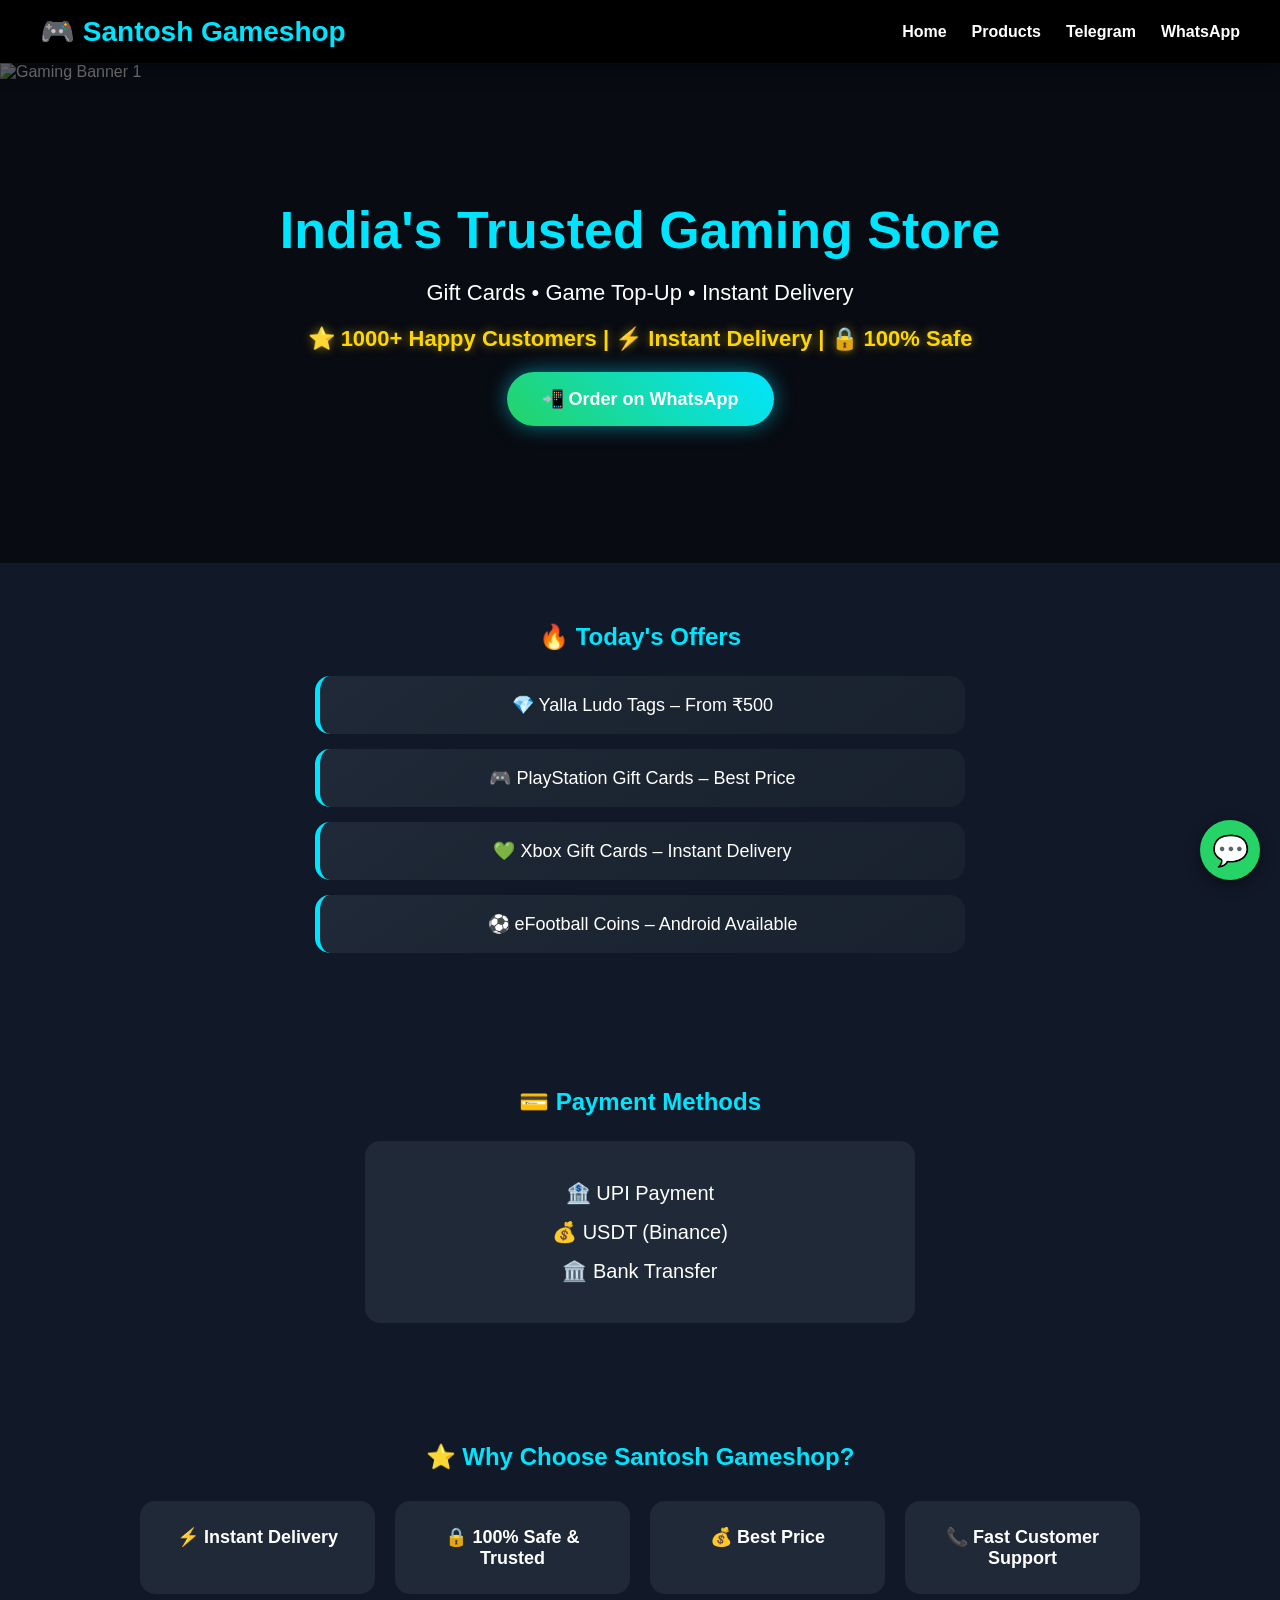
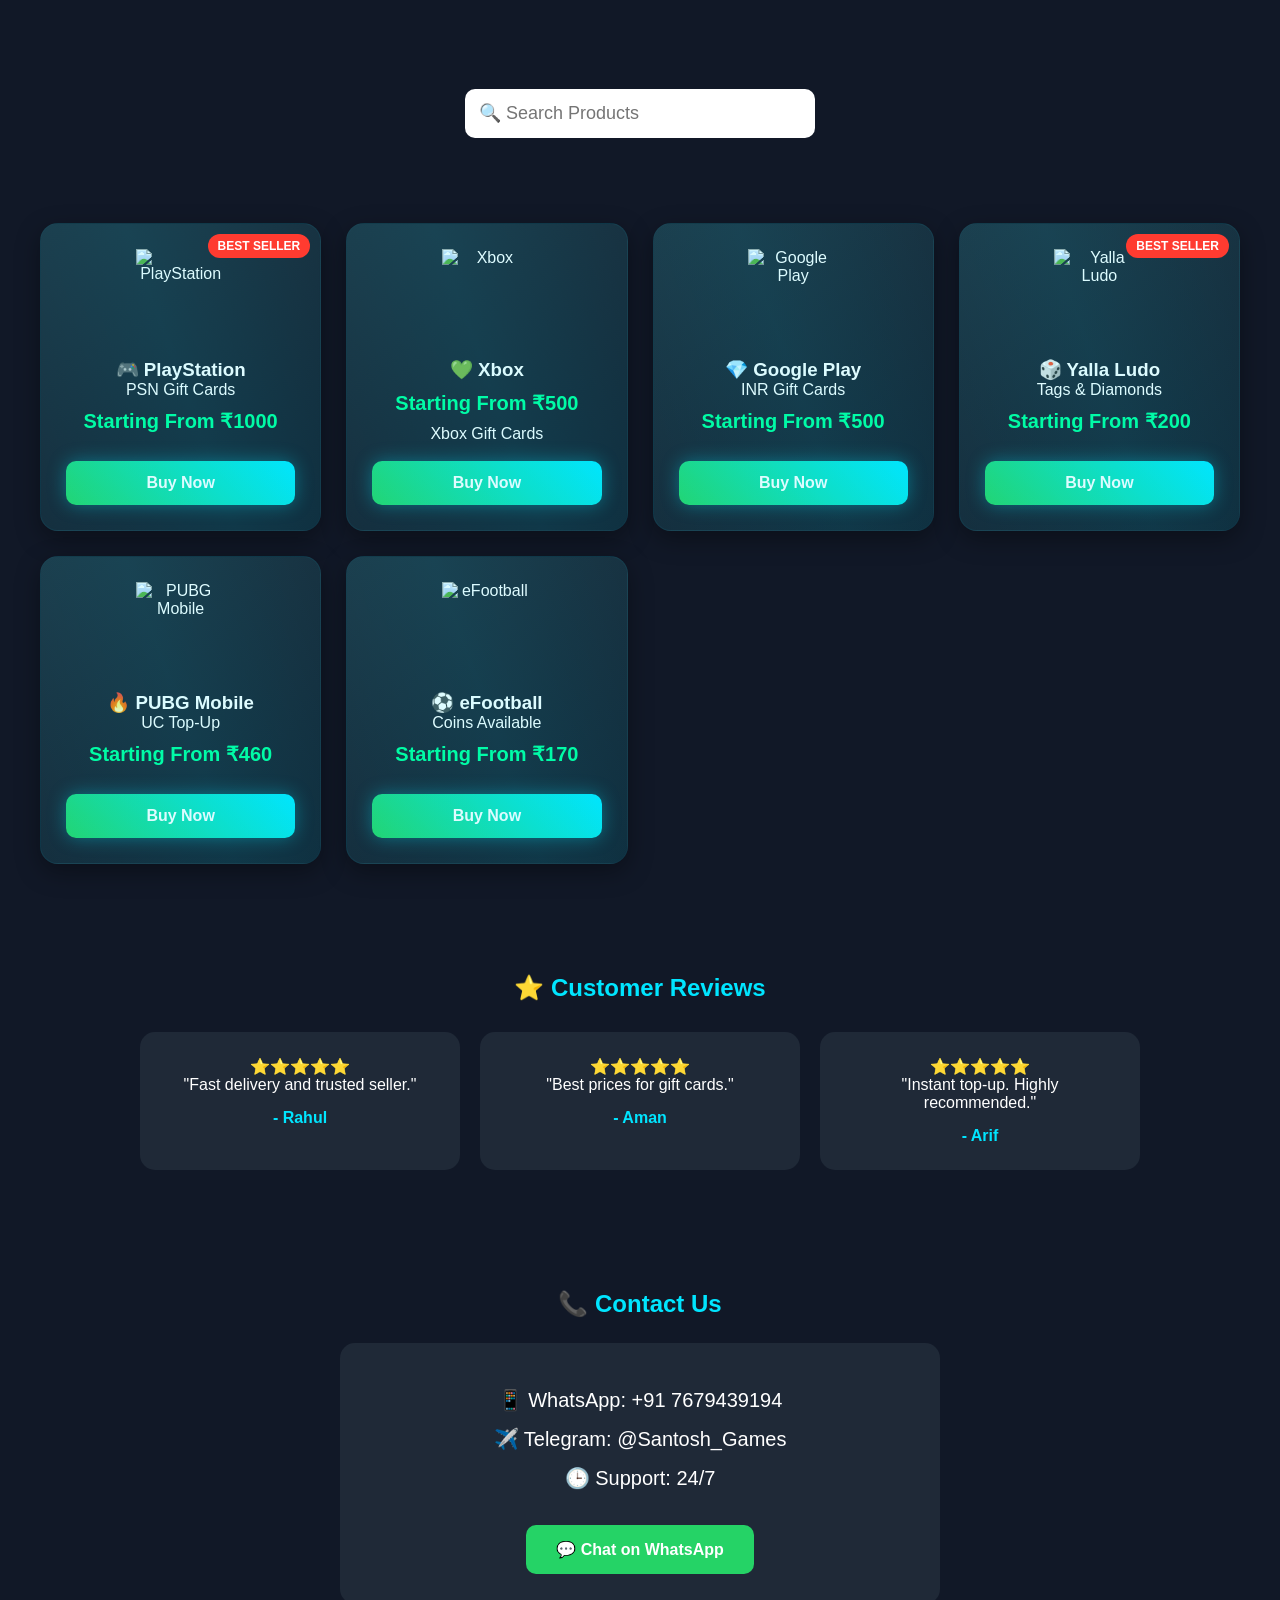
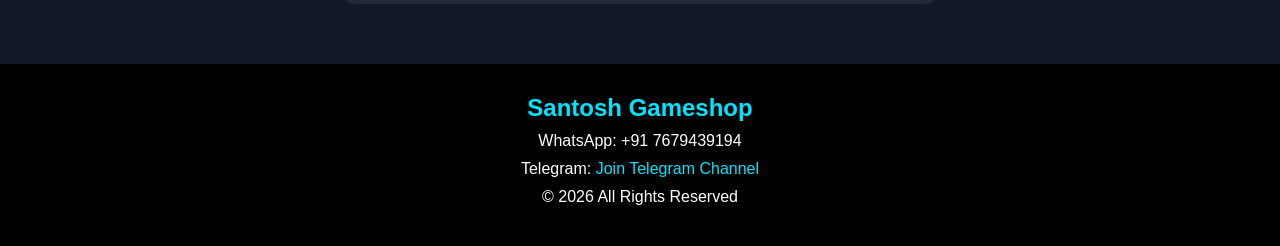
==== index.html @ 407d1cfb "Add files via upload" ====
<!DOCTYPE html>
<html lang="en">
<head>
    <meta charset="UTF-8">
    <meta name="viewport" content="width=device-width, initial-scale=1.0">
   <title>Santosh Gameshop | PlayStation, Xbox, Google Play, PUBG UC, Yalla Ludo, eFootball Coins</title>

<meta name="description" content="India's Trusted Gaming Store. Buy PlayStation Gift Cards, Xbox Gift Cards, Google Play, PUBG UC, Yalla Ludo Tags and eFootball Coins with Instant Delivery at Best Price.">

<meta name="keywords" content="Santosh Gameshop, PlayStation Gift Card, Xbox Gift Card, Google Play, PUBG UC, Yalla Ludo, eFootball, Game Topup India">

<meta name="author" content="Santosh Gameshop">

<meta name="robots" content="index, follow">

<meta name="theme-color" content="#00e5ff">
    <link rel="stylesheet" href="style.css">
</head>
<body>
<!-- Preloader -->
<div id="preloader">
    <div class="loader">
        🎮
    </div>

    <h2>Santosh Gameshop</h2>
</div>

<!-- Navbar -->
<nav class="navbar">
    <div class="logo">🎮 Santosh Gameshop</div>
<div class="menu-toggle" id="menu-toggle">
☰
</div>

    <ul>
        <li><a href="#home">Home</a></li>
        <li><a href="#products">Products</a></li>
        <li><a href="https://t.me/Santosh_Games" target="_blank">Telegram</a></li>
        <li><a href="https://wa.me/917679439194" target="_blank">WhatsApp</a></li>
    </ul>
</nav>

<!-- Hero -->
<section class="hero" id="home">

    <div class="slider">
    <img src="images/banner1.png" class="slide active" alt="Gaming Banner 1">
<img src="images/banner2.png" class="slide" alt="Gaming Banner 2">
<img src="images/banner3.png" class="slide" alt="Gaming Banner 3">
    </div>

 <div class="hero-content">
        <h1>India's Trusted Gaming Store</h1>

        <p>Gift Cards • Game Top-Up • Instant Delivery</p>

        <p class="trust">
            ⭐ 1000+ Happy Customers | ⚡ Instant Delivery | 🔒 100% Safe
        </p>

       <a href="https://wa.me/917679439194" class="btn" target="_blank">
            📲 Order on WhatsApp
        </a>
    </div>

</section>
<!-- Search -->
 <!-- Today's Offers -->
<section class="offers">

    <h2>🔥 Today's Offers</h2>

    <div class="offer-box">
        💎 Yalla Ludo Tags – From ₹500
    </div>

    <div class="offer-box">
        🎮 PlayStation Gift Cards – Best Price
    </div>

    <div class="offer-box">
        💚 Xbox Gift Cards – Instant Delivery
    </div>

    <div class="offer-box">
        ⚽ eFootball Coins – Android Available
    </div>

</section>

  <!-- Payment Methods -->
<section class="payment">

    <h2>💳 Payment Methods</h2>

    <div class="payment-box">
        <p>🏦 UPI Payment</p>
        <p>💰 USDT (Binance)</p>
        <p>🏛️ Bank Transfer</p>
    </div>

</section>

  <!-- Why Choose Us -->
<section class="why-us">

    <h2>⭐ Why Choose Santosh Gameshop?</h2>

    <div class="why-container">

        <div class="why-card">
            ⚡ Instant Delivery
        </div>

        <div class="why-card">
            🔒 100% Safe & Trusted
        </div>

        <div class="why-card">
            💰 Best Price
        </div>

        <div class="why-card">
            📞 Fast Customer Support
        </div>

    </div>

</section>
<section class="search">
    <input
        type="text"
        id="searchInput"
        placeholder="🔍 Search Products">
</section>

<!-- Products -->
<section class="products" id="products">

    <div class="card">
        <span class="badge">BEST SELLER</span>

        <img src="images/playstation.png" class="product-img" alt="PlayStation">
        <h3>🎮 PlayStation</h3>
        <p>PSN Gift Cards</p>
        <p class="price">Starting From ₹1000</p>
        <a href="https://wa.me/917679439194" class="buy-btn" target="_blank">
    Buy Now
</a>
    </div>

    <div class="card">
        <img src="images/xbox.png" class="product-img" alt="Xbox">
        <h3>💚 Xbox</h3>
        <p class="price">Starting From ₹500</p>
        <p>Xbox Gift Cards</p>
        <a href="https://wa.me/917679439194" class="buy-btn" target="_blank">
    Buy Now
</a>
    </div>

    <div class="card">
       
        <img src="images/googleplay.png" class="product-img" alt="Google Play">
        <h3>💎 Google Play</h3>
        <p>INR Gift Cards</p>
        <p class="price">Starting From ₹500</p>
        <a href="https://wa.me/917679439194" class="buy-btn" target="_blank">
    Buy Now
</a>
    </div>

    <div class="card">
        <span class="badge">BEST SELLER</span>

        <img src="images/yalla.png" class="product-img" alt="Yalla Ludo">
        
        <h3>🎲 Yalla Ludo</h3>
        <p>Tags & Diamonds</p>
        <p class="price">Starting From ₹200</p>
        <a href="https://wa.me/917679439194" class="buy-btn" target="_blank">
    Buy Now
</a>
    </div>

    <div class="card">
        <img src="images/pubg.png" class="product-img" alt="PUBG Mobile">
        <h3>🔥 PUBG Mobile</h3>
        <p>UC Top-Up</p>
        <p class="price">Starting From ₹460</p>
        <a href="https://wa.me/917679439194" class="buy-btn" target="_blank">
    Buy Now
</a>
    </div>

    <div class="card">
        <img src="images/efootball.png" class="product-img" alt="eFootball">
        <h3>⚽ eFootball</h3>
        <p>Coins Available</p>
<p class="price">Starting From ₹170</p>
        <a href="https://wa.me/917679439194" class="buy-btn" target="_blank">
    Buy Now
</a>
    </div>
</section>
<!-- Customer Reviews -->
<section class="reviews">

    <h2>⭐ Customer Reviews</h2>

    <div class="review-container">

        <div class="review-card">
            ⭐⭐⭐⭐⭐
            <p>"Fast delivery and trusted seller."</p>
            <h4>- Rahul</h4>
        </div>

        <div class="review-card">
            ⭐⭐⭐⭐⭐
            <p>"Best prices for gift cards."</p>
            <h4>- Aman</h4>
        </div>

        <div class="review-card">
            ⭐⭐⭐⭐⭐
            <p>"Instant top-up. Highly recommended."</p>
            <h4>- Arif</h4>
        </div>

    </div>

</section>
<!-- Contact Us -->
<section class="contact">

    <h2>📞 Contact Us</h2>

    <div class="contact-box">

        <p>📱 WhatsApp: +91 7679439194</p>

        <p>✈️ Telegram: @Santosh_Games</p>

        <p>🕒 Support: 24/7</p>

        <a href="https://wa.me/917679439194" class="contact-btn" target="_blank">
            💬 Chat on WhatsApp
        </a>

    </div>

</section>
<!-- Footer -->
<footer>

    <h2>Santosh Gameshop</h2>

    <p>WhatsApp: +91 7679439194</p>

    <p>
        Telegram:
        <a href="https://t.me/Santosh_Games" target="_blank">
            Join Telegram Channel
        </a>
    </p>

    <p>© 2026 All Rights Reserved</p>

</footer>

<script src="script.js"></script>

<a href="https://wa.me/917679439194" class="whatsapp-float" target="_blank">
    💬
</a>

<button id="topBtn" onclick="topFunction()">⬆</button>

</body>
</html>
---- style.css ----
*{
    margin:0;
    padding:0;
    box-sizing:border-box;
    font-family:Arial,sans-serif;
}

html{
    scroll-behavior:smooth;
}

body{
    background:#111827;
    color:#fff;
}

/* =======================
   PRELOADER
======================= */

#preloader{
    position:fixed;
    top:0;
    left:0;
    width:100%;
    height:100%;
    background:#111827;
    display:flex;
    justify-content:center;
    align-items:center;
    flex-direction:column;
    z-index:99999;
}

.loader{
    font-size:70px;
    animation:spin 1s linear infinite;
}

#preloader h2{
    margin-top:20px;
    color:#00e5ff;
}

@keyframes spin{
    from{
        transform:rotate(0deg);
    }
    to{
        transform:rotate(360deg);
    }
}

/* =======================
   NAVBAR
======================= */

.navbar{
    position:sticky;
    top:0;
    z-index:1000;
    display:flex;
    justify-content:space-between;
    align-items:center;
    background:#000;
    padding:15px 40px;
    box-shadow:0 5px 20px rgba(0,0,0,.4);
}

.logo{
    font-size:28px;
    font-weight:bold;
    color:#00e5ff;
}

.navbar ul{
    display:flex;
    gap:25px;
    list-style:none;
}

.navbar ul li a{
    color:#fff;
    text-decoration:none;
    font-weight:bold;
    transition:.3s;
}

.navbar ul li a:hover{
    color:#00e5ff;
}

.menu-toggle{
    display:none;
    font-size:32px;
    cursor:pointer;
}

/* =======================
   HERO
======================= */

.hero{
    position:relative;
    width:100%;
    height:500px;
    overflow:hidden;
}

/* Slider */

.slider{
    position:absolute;
    width:100%;
    height:100%;
}

.slide{
    position:absolute;
    width:100%;
    height:100%;
    object-fit:cover;
    opacity:0;
    transition:opacity 1s ease-in-out;
}

.slide.active{
    opacity:1;
}

/* Overlay */

.hero::before{
    content:"";
    position:absolute;
    inset:0;
    background:rgba(0,0,0,.55);
    z-index:1;
}

/* Text */

.hero-content{
    position:absolute;
    top:50%;
    left:50%;
    transform:translate(-50%,-50%);
    width:100%;
    z-index:2;
    text-align:center;
}

.hero-content h1{
    font-size:52px;
    color:#00e5ff;
}

.hero-content p{
    margin:20px 0;
    font-size:22px;
}

.btn{
    display:inline-block;
    padding:16px 35px;
    background:linear-gradient(45deg,#25D366,#00e5ff);
    color:#fff;
    text-decoration:none;
    font-size:18px;
    font-weight:bold;
    border-radius:50px;
    transition:.4s;
    box-shadow:0 0 20px rgba(0,229,255,.5);
}

.btn:hover{
    transform:translateY(-4px) scale(1.05);
    box-shadow:0 0 30px rgba(0,229,255,.8);
}

/* =======================
   SEARCH
======================= */

.search{
    text-align:center;
    padding:35px 20px;
}

#searchInput{
    width:350px;
    max-width:90%;
    padding:14px;
    border:none;
    border-radius:10px;
    font-size:18px;
    outline:none;
}

/* =======================
   PRODUCTS
======================= */

.products{
    display:grid;
    grid-template-columns:repeat(auto-fit,minmax(250px,1fr));
    gap:25px;
    padding:50px 40px;
}
.card{
    position:relative;
    background:linear-gradient(145deg,#1f2937,#111827);
    border:1px solid rgba(0,229,255,.15);
    padding:25px;
    border-radius:18px;
    text-align:center;
    overflow:hidden;
    transition:.4s;
    display:flex;
    flex-direction:column;
    justify-content:space-between;
    box-shadow:0 8px 25px rgba(0,0,0,.35);
}

.card::before{
    content:"";
    position:absolute;
    top:-50%;
    left:-50%;
    width:200%;
    height:200%;
    background:linear-gradient(
        45deg,
        transparent,
        rgba(0,229,255,.15),
        transparent
    );
    transform:rotate(25deg);
    transition:.6s;
}

.card:hover::before{
    left:100%;
}

.card:hover{
    transform:translateY(-12px) scale(1.03);
    border-color:#00e5ff;
    box-shadow:0 0 35px rgba(0,229,255,.45);
}
.product-img{
    width:90px;
    height:90px;
    object-fit:contain;
    margin:0 auto 20px;
    transition:.4s;
}

.card:hover .product-img{
    transform:scale(1.12) rotate(6deg);
}

.price{
    color:#00ff99;
    font-size:20px;
    font-weight:bold;
    margin:10px 0;
}

.buy-btn{
    display:block;
    margin-top:18px;
    padding:13px;
    background:linear-gradient(45deg,#25D366,#00e5ff);
    color:#fff;
    text-decoration:none;
    border-radius:10px;
    font-weight:bold;
    transition:.35s;
    box-shadow:0 0 18px rgba(0,229,255,.35);
}

.buy-btn:hover{
    transform:translateY(-3px);
    box-shadow:0 0 28px rgba(0,229,255,.6);
}

.badge{
    position:absolute;
    top:10px;
    right:10px;
    background:#ff3b30;
    color:#fff;
    padding:5px 10px;
    border-radius:20px;
    font-size:12px;
    font-weight:bold;
}

/* =======================
   OFFERS
======================= */

.offers{
    padding:60px 20px;
    text-align:center;
}

.offers h2{
    color:#00e5ff;
    margin-bottom:25px;
}

.offer-box{
    max-width:650px;
    margin:15px auto;
    padding:18px;
    background:linear-gradient(145deg,#1f2937,#18212d);
    border-left:5px solid #00e5ff;
    border-radius:15px;
    font-size:18px;
    transition:.35s;
}

.offer-box:hover{
    transform:translateY(-5px);
    box-shadow:0 0 25px rgba(0,229,255,.35);

}

/* =======================
   PAYMENT
======================= */

.payment{
    padding:60px 20px;
    text-align:center;
}

.payment h2{
    color:#00e5ff;
    margin-bottom:25px;
}

.payment-box{
    max-width:550px;
    margin:auto;
    background:#1f2937;
    border-radius:15px;
    padding:25px;
}

.payment-box p{
    margin:15px 0;
    font-size:20px;
}

/* =======================
   WHY US
======================= */

.why-us{
    padding:60px 20px;
    text-align:center;
}

.why-us h2{
    color:#00e5ff;
    margin-bottom:30px;
}

.why-container{
    display:grid;
    grid-template-columns:repeat(auto-fit,minmax(220px,1fr));
    gap:20px;
    max-width:1000px;
    margin:auto;
}

.why-card{
    background:#1f2937;
    padding:25px;
    border-radius:15px;
    transition:.3s;
    font-size:18px;
    font-weight:bold;
}

.why-card:hover{
    background:#00bcd4;
    color:#000;
    transform:translateY(-8px);
}/* =======================
   REVIEWS
======================= */

.reviews{
    padding:60px 20px;
    text-align:center;
}

.reviews h2{
    color:#00e5ff;
    margin-bottom:30px;
}

.review-container{
    display:grid;
    grid-template-columns:repeat(auto-fit,minmax(250px,1fr));
    gap:20px;
    max-width:1000px;
    margin:auto;
}

.review-card{
    background:#1f2937;
    padding:25px;
    border-radius:15px;
    transition:.3s;
}

.review-card:hover{
    background:#00bcd4;
    color:#000;
    transform:translateY(-8px);
}

.review-card h4{
    margin-top:15px;
    color:#00e5ff;
}

/* =======================
   CONTACT
======================= */

.contact{
    padding:60px 20px;
    text-align:center;
}

.contact h2{
    color:#00e5ff;
    margin-bottom:25px;
}

.contact-box{
    max-width:600px;
    margin:auto;
    background:#1f2937;
    padding:30px;
    border-radius:15px;
}

.contact-box p{
    margin:15px 0;
    font-size:20px;
}

.contact-btn{
    display:inline-block;
    margin-top:20px;
    padding:15px 30px;
    background:#25D366;
    color:#fff;
    text-decoration:none;
    border-radius:10px;
    font-weight:bold;
}

.contact-btn:hover{
    background:#128C7E;
}

/* =======================
   FOOTER
======================= */

footer{
    background:#000;
    text-align:center;
    padding:30px 20px;
}

footer h2{
    color:#00e5ff;
    margin-bottom:10px;
}

footer p{
    margin:10px 0;
}

footer a{
    color:#00e5ff;
    text-decoration:none;
}

footer a:hover{
    text-decoration:underline;
}

/* =======================
   FLOATING WHATSAPP
======================= */

.whatsapp-float{
    position:fixed;
    right:20px;
    bottom:20px;
    width:60px;
    height:60px;
    background:#25D366;
    color:#fff;
    border-radius:50%;
    display:flex;
    justify-content:center;
    align-items:center;
    text-decoration:none;
    font-size:30px;
    z-index:999;
    box-shadow:0 5px 15px rgba(0,0,0,.4);
    transition:.3s;
}

.whatsapp-float:hover{
    transform:scale(1.1);
}

/* =======================
   TOP BUTTON
======================= */

#topBtn{
    display:none;
    position:fixed;
    right:20px;
    bottom:95px;
    width:55px;
    height:55px;
    border:none;
    border-radius:50%;
    background:#00e5ff;
    color:#000;
    font-size:22px;
    cursor:pointer;
    z-index:999;
}

#topBtn:hover{
    background:#25D366;
    color:#fff;
}

/* =======================
   MOBILE
======================= */

@media(max-width:768px){

    .navbar{
        padding:15px 20px;
        flex-wrap:wrap;
    }

    .menu-toggle{
        display:block;
        color:#fff;
    }

    .navbar ul{
        display:none;
        width:100%;
        flex-direction:column;
        text-align:center;
        margin-top:15px;
        gap:15px;
    }

    .navbar ul.active{
        display:flex;
    }

    .hero{
        height:350px;
    }

    .hero-content h1{
        font-size:34px;
    }

    .hero-content p{
        font-size:18px;
    }

    .products,
    .review-container,
    .why-container{
        grid-template-columns:1fr;
    }

    .products{
        padding:20px;
    }

    .offer-box,
    .payment-box,
    .contact-box{
        width:95%;
    }

    .logo{
        font-size:22px;
    }

}.trust{
    margin:20px 0;
    color:#FFD700;
    font-size:18px;
    font-weight:bold;
    text-shadow:0 0 10px rgba(255,215,0,.5);
}/* Hero Text Animation */

.hero-content{
    animation:fadeUp 1.2s ease;
}

.hero-content h1{
    animation:glow 2s infinite alternate;
}

@keyframes fadeUp{
    from{
        opacity:0;
        transform:translate(-50%,-35%);
    }
    to{
        opacity:1;
        transform:translate(-50%,-50%);
    }
}

@keyframes glow{
    from{
        text-shadow:0 0 10px #00e5ff;
    }
    to{
        text-shadow:0 0 25px #00e5ff,
                    0 0 45px #00e5ff;
    }
}html{
scroll-padding-top:90px;
}

section{
scroll-margin-top:90px;
}

::selection{
background:#00e5ff;
color:#000;
}
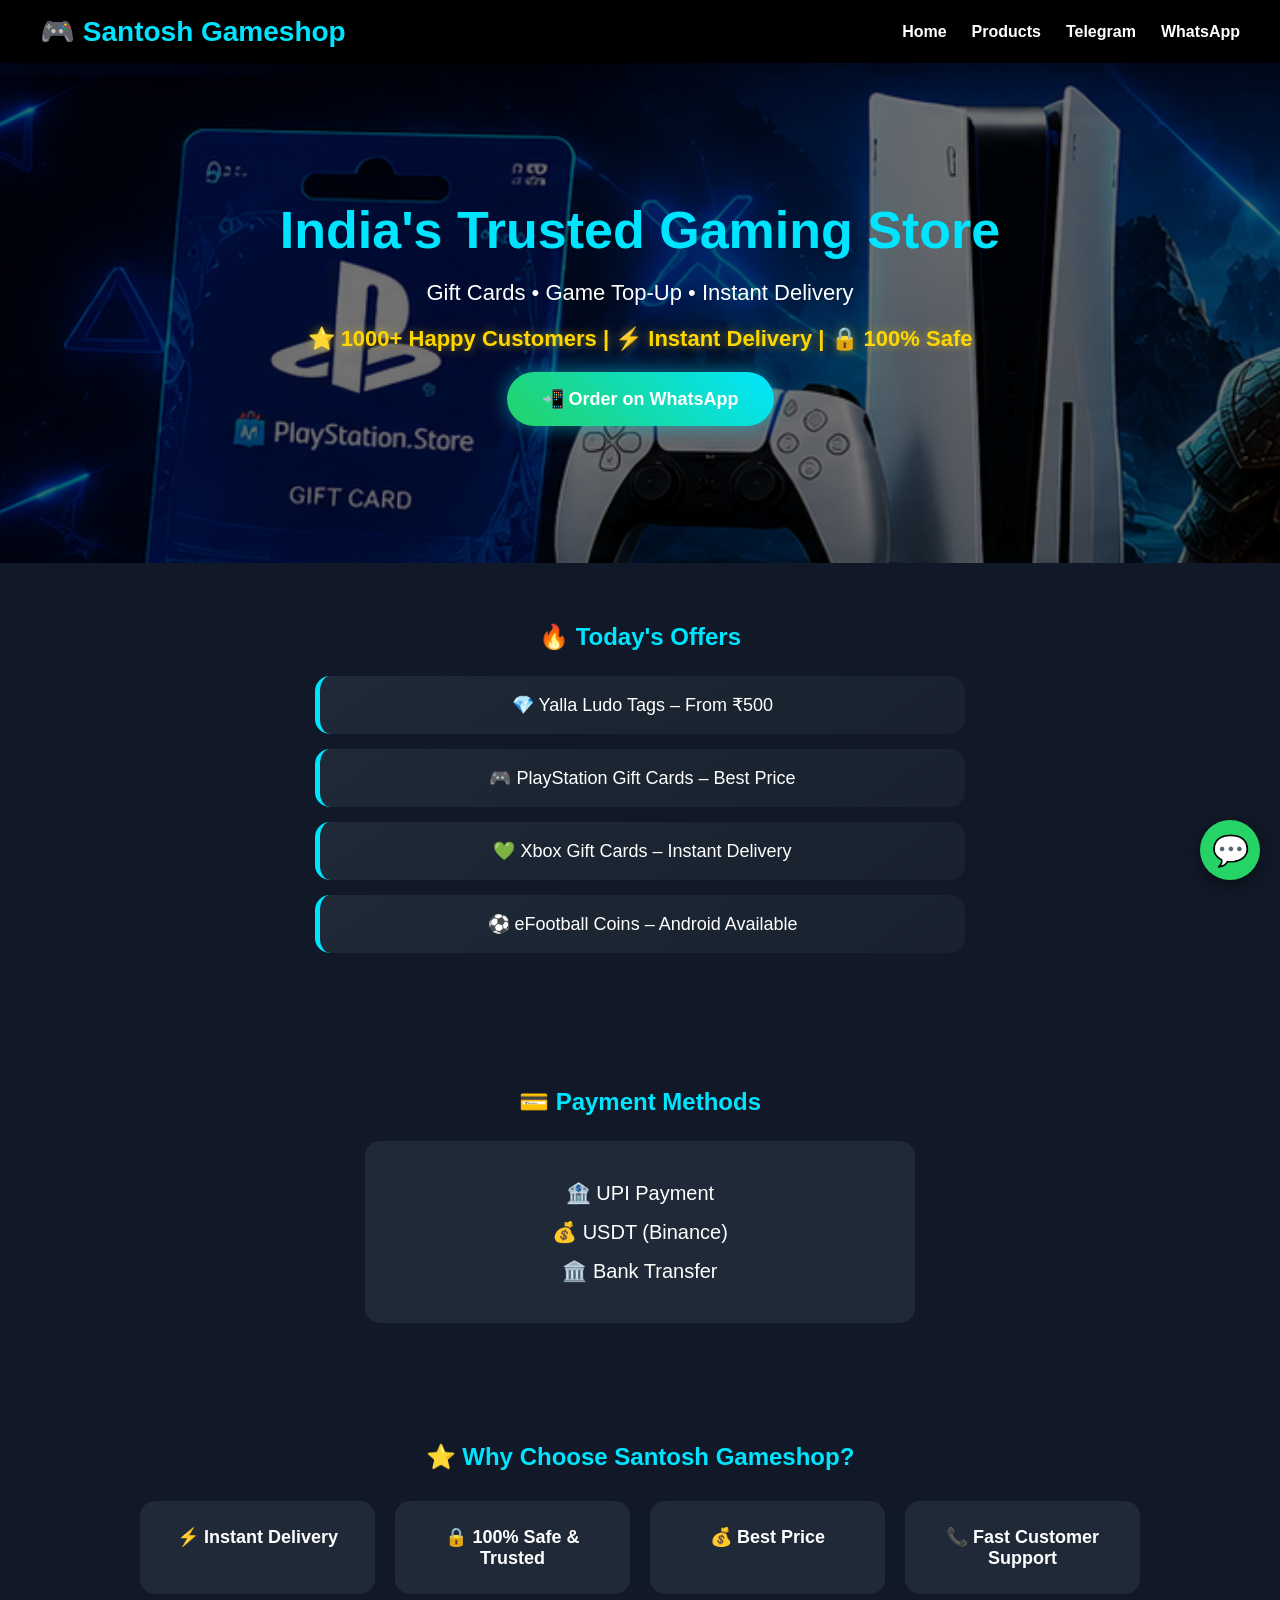
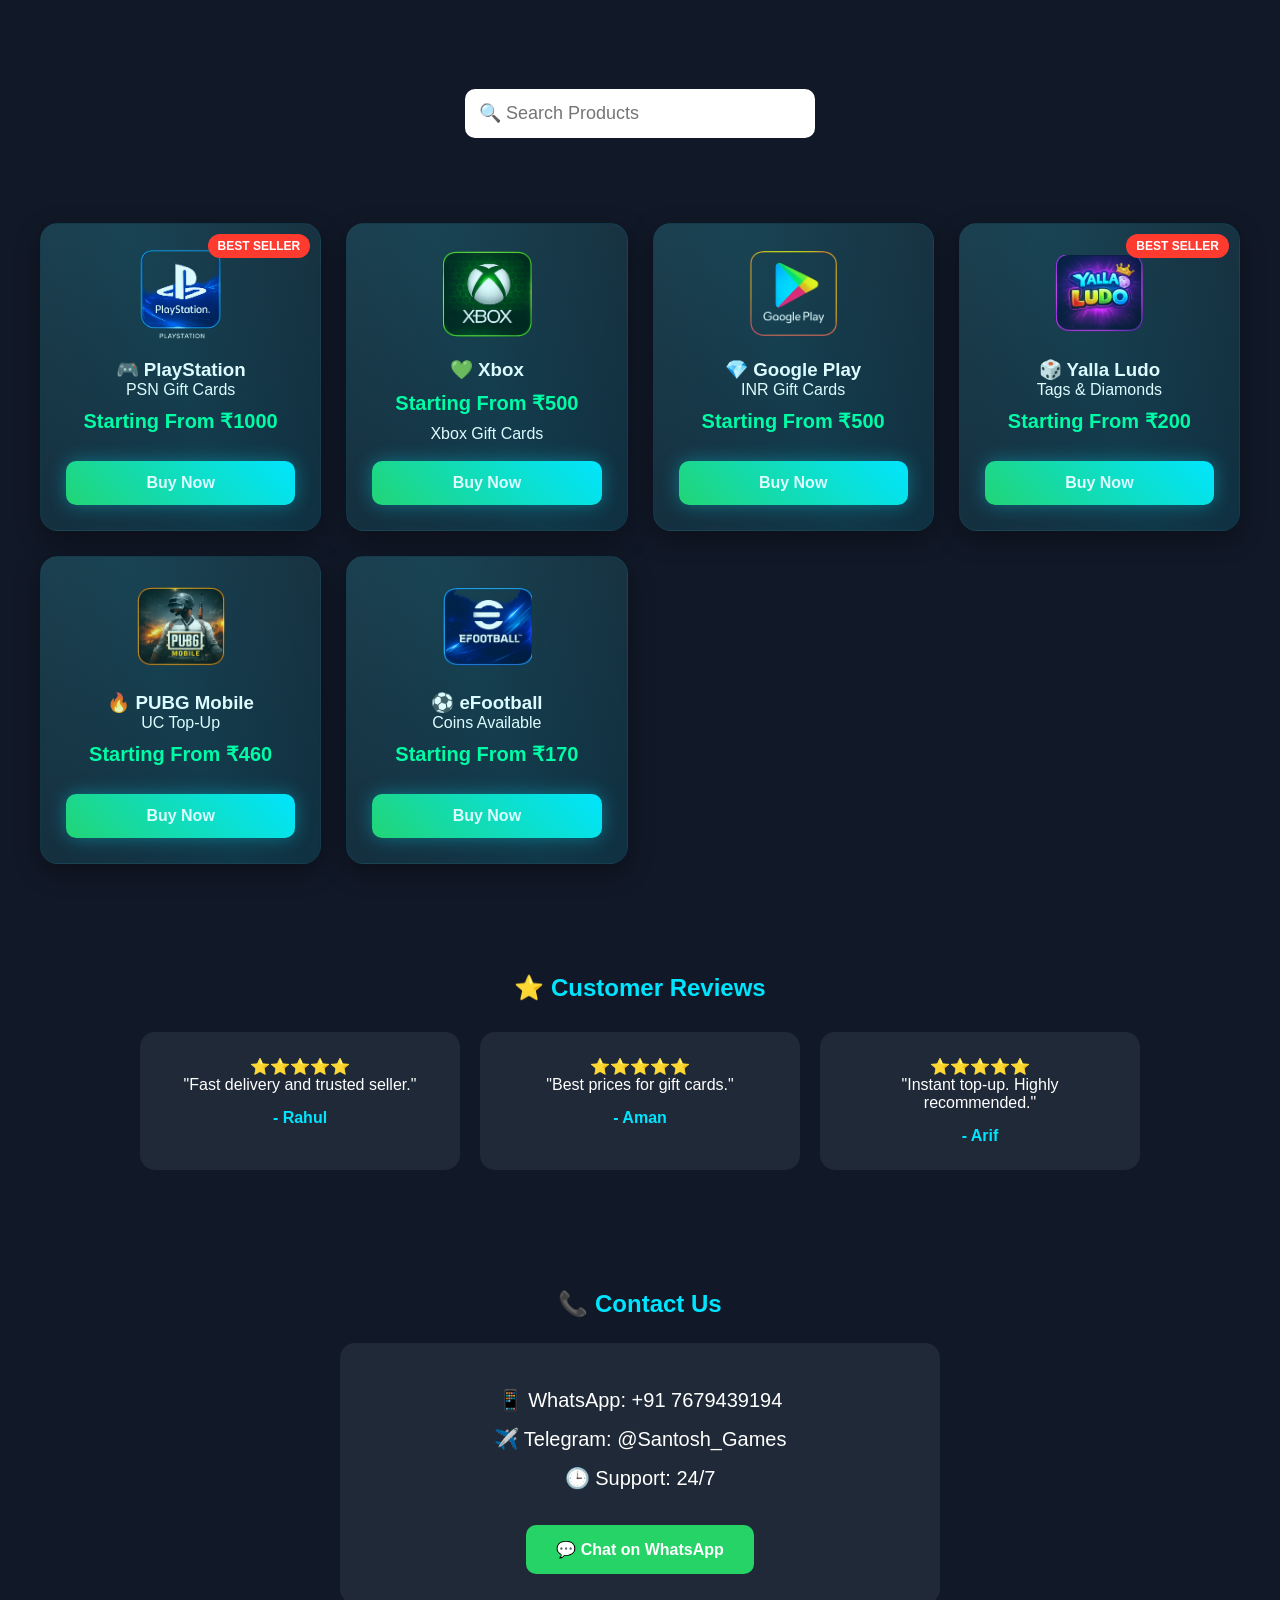
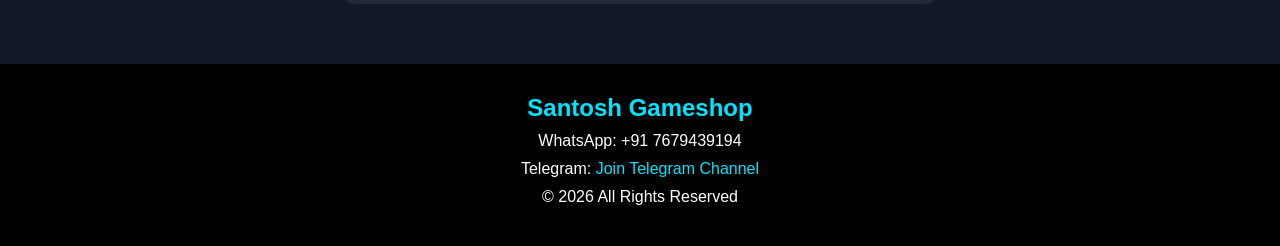
==== commit b0a24d11: "Add files via upload" ====
--- a/index.html
+++ b/index.html
@@ -45,9 +45,9 @@
 <section class="hero" id="home">
 
     <div class="slider">
-    <img src="images/banner1.png" class="slide active" alt="Gaming Banner 1">
-<img src="images/banner2.png" class="slide" alt="Gaming Banner 2">
-<img src="images/banner3.png" class="slide" alt="Gaming Banner 3">
+    <img src="banner1.png" class="slide active" alt="Gaming Banner 1">
+<img src="banner2.png" class="slide" alt="Gaming Banner 2">
+<img src="banner3.png" class="slide" alt="Gaming Banner 3">
     </div>
 
  <div class="hero-content">
@@ -141,7 +141,7 @@
     <div class="card">
         <span class="badge">BEST SELLER</span>
 
-        <img src="images/playstation.png" class="product-img" alt="PlayStation">
+        <img src="playstation.png" class="product-img" alt="PlayStation">
         <h3>🎮 PlayStation</h3>
         <p>PSN Gift Cards</p>
         <p class="price">Starting From ₹1000</p>
@@ -151,7 +151,7 @@
     </div>
 
     <div class="card">
-        <img src="images/xbox.png" class="product-img" alt="Xbox">
+        <img src="xbox.png" class="product-img" alt="Xbox">
         <h3>💚 Xbox</h3>
         <p class="price">Starting From ₹500</p>
         <p>Xbox Gift Cards</p>
@@ -162,7 +162,7 @@
 
     <div class="card">
        
-        <img src="images/googleplay.png" class="product-img" alt="Google Play">
+        <img src="googleplay.png" class="product-img" alt="Google Play">
         <h3>💎 Google Play</h3>
         <p>INR Gift Cards</p>
         <p class="price">Starting From ₹500</p>
@@ -174,7 +174,7 @@
     <div class="card">
         <span class="badge">BEST SELLER</span>
 
-        <img src="images/yalla.png" class="product-img" alt="Yalla Ludo">
+        <img src="yalla.png" class="product-img" alt="Yalla Ludo">
         
         <h3>🎲 Yalla Ludo</h3>
         <p>Tags & Diamonds</p>
@@ -185,7 +185,7 @@
     </div>
 
     <div class="card">
-        <img src="images/pubg.png" class="product-img" alt="PUBG Mobile">
+        <img src="pubg.png" class="product-img" alt="PUBG Mobile">
         <h3>🔥 PUBG Mobile</h3>
         <p>UC Top-Up</p>
         <p class="price">Starting From ₹460</p>
@@ -195,7 +195,7 @@
     </div>
 
     <div class="card">
-        <img src="images/efootball.png" class="product-img" alt="eFootball">
+        <img src="efootball.png" class="product-img" alt="eFootball">
         <h3>⚽ eFootball</h3>
         <p>Coins Available</p>
 <p class="price">Starting From ₹170</p>
